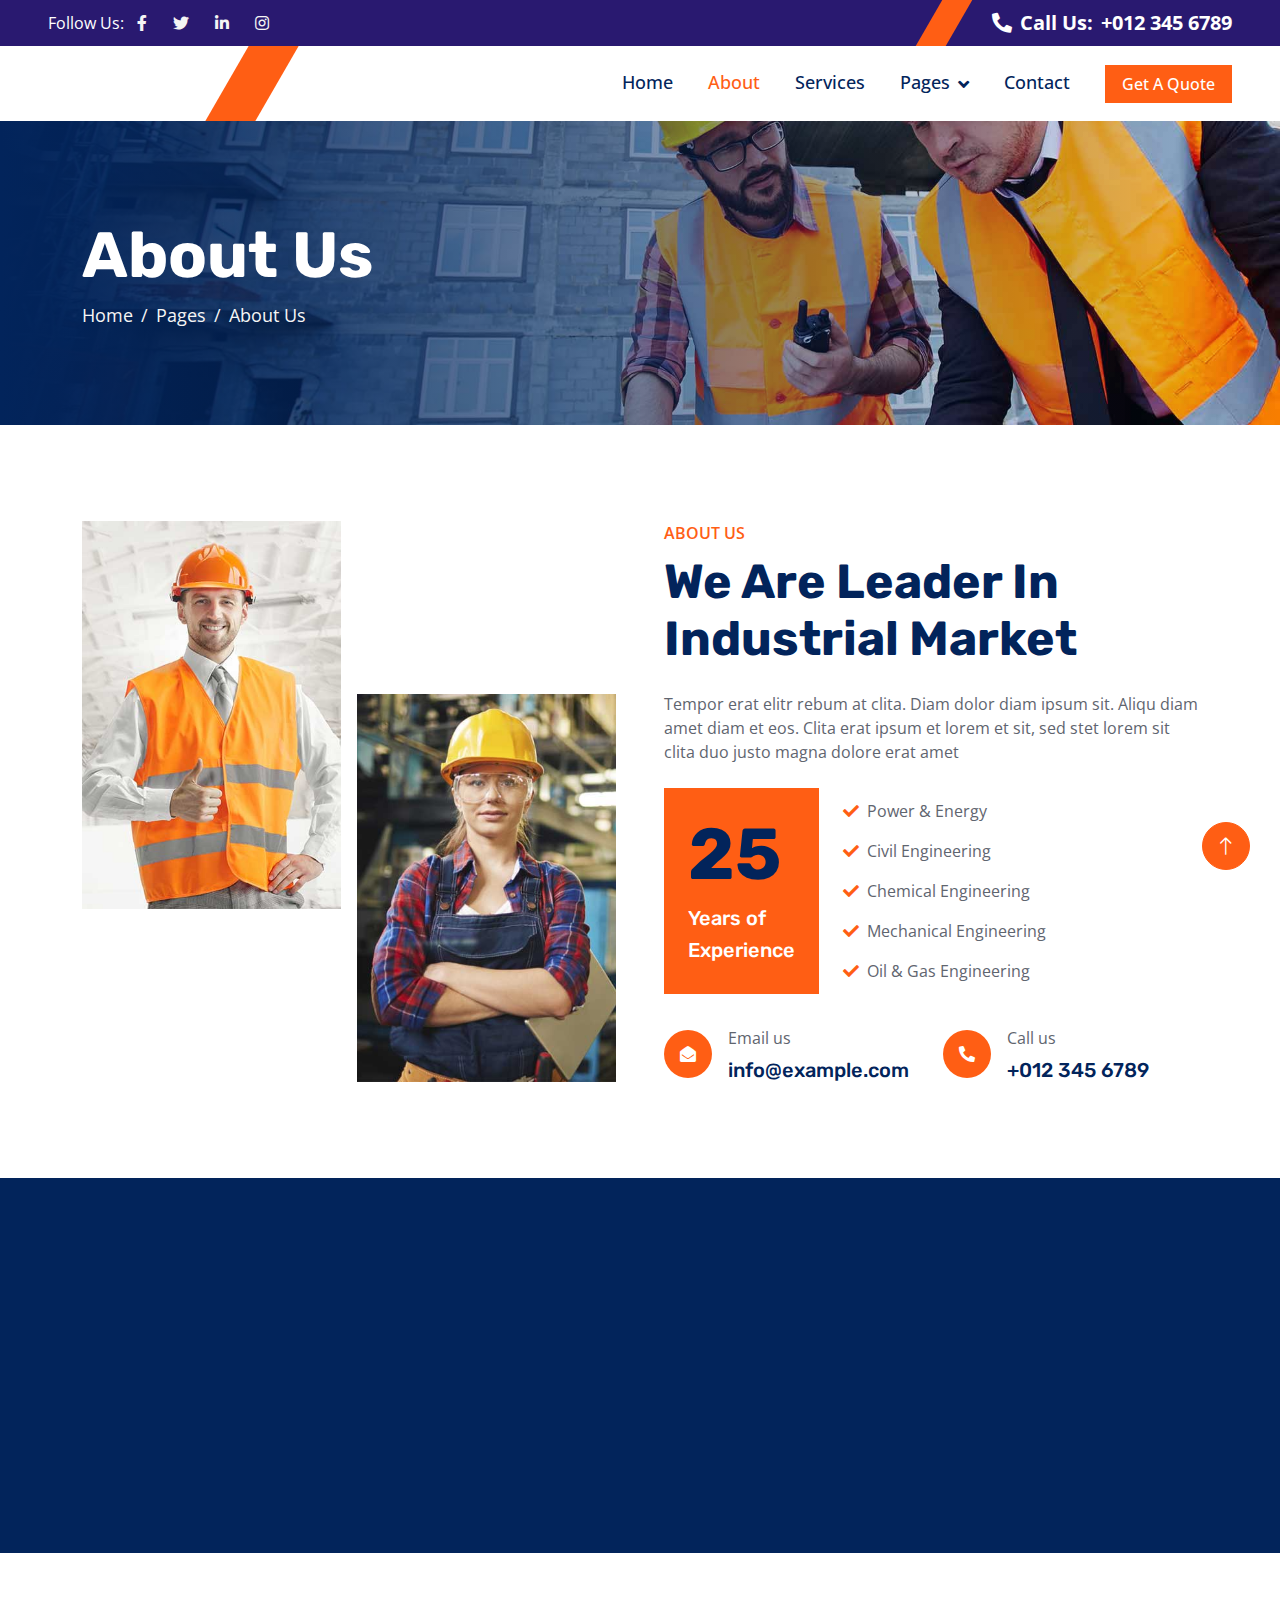
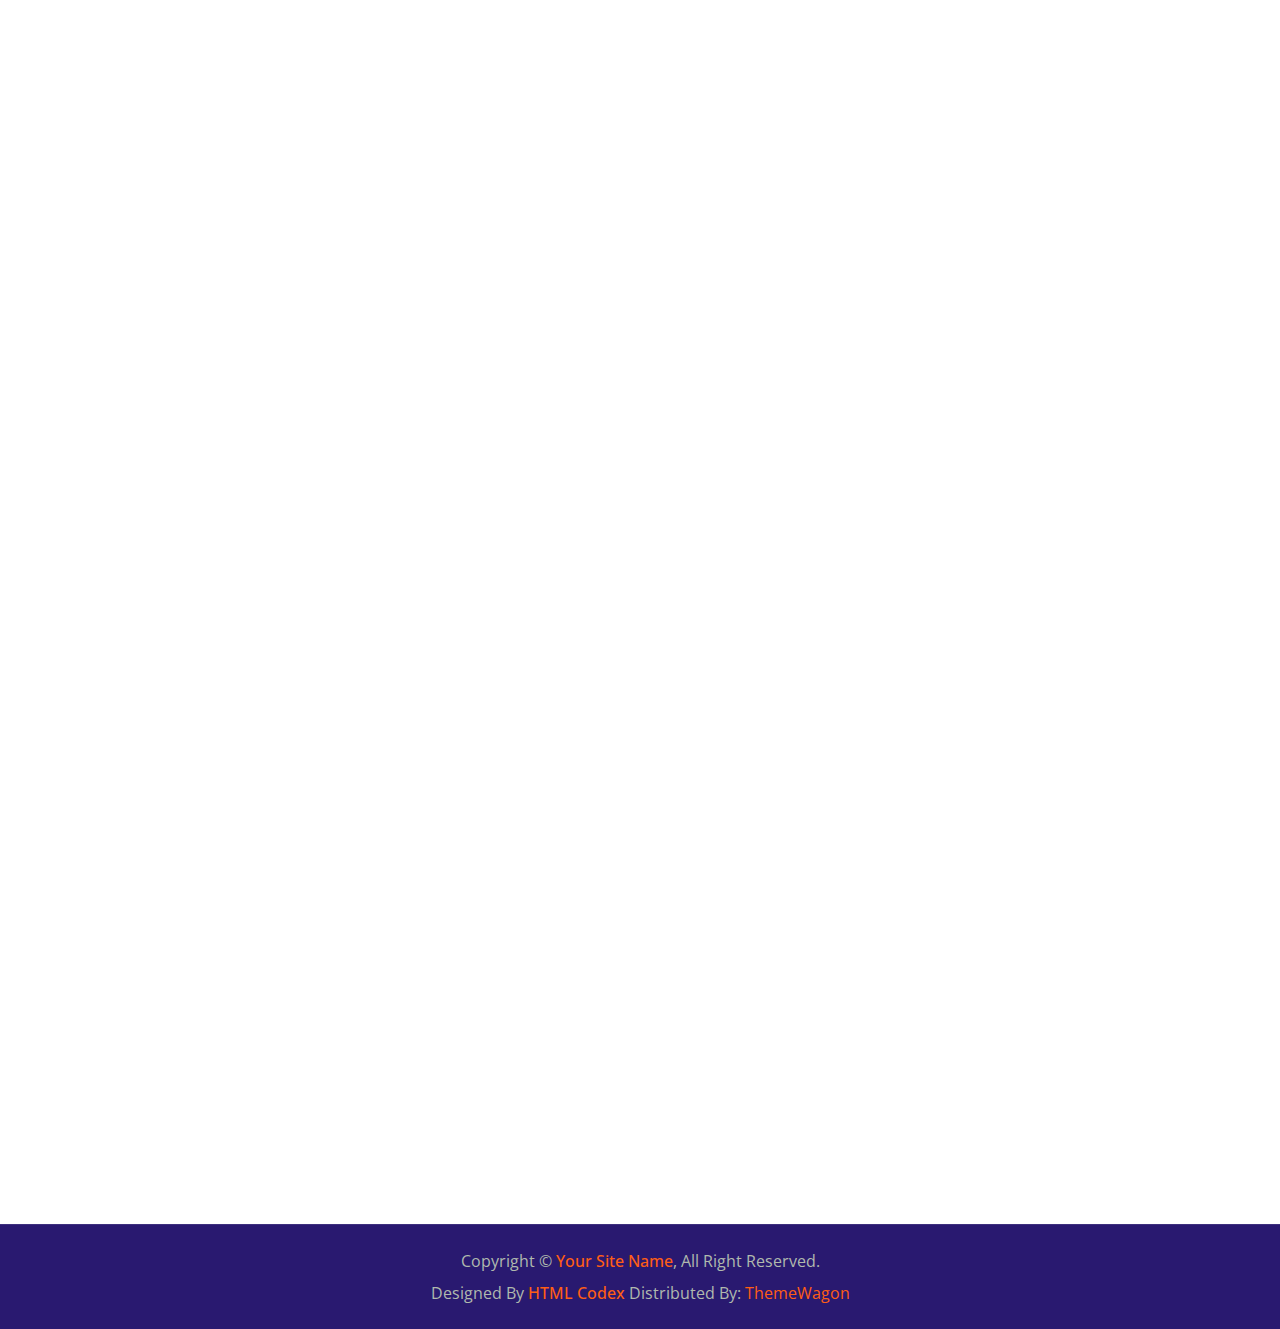
==== about.html @ 0eaa42ad "first commit" ====
<!DOCTYPE html>
<html lang="en">

<head>
    <meta charset="utf-8">
    <title>Industro - Industrial HTML Template</title>
    <meta content="width=device-width, initial-scale=1.0" name="viewport">
    <meta content="" name="keywords">
    <meta content="" name="description">

    <!-- Favicon -->
    <link href="img/favicon.ico" rel="icon">

    <!-- Google Web Fonts -->
    <link rel="preconnect" href="https://fonts.googleapis.com">
    <link rel="preconnect" href="https://fonts.gstatic.com" crossorigin>
    <link
        href="https://fonts.googleapis.com/css2?family=Open+Sans:wght@400;500;600&family=Rubik:wght@500;600;700&display=swap"
        rel="stylesheet">

    <!-- Icon Font Stylesheet -->
    <link href="https://cdnjs.cloudflare.com/ajax/libs/font-awesome/5.10.0/css/all.min.css" rel="stylesheet">
    <link href="https://cdn.jsdelivr.net/npm/bootstrap-icons@1.4.1/font/bootstrap-icons.css" rel="stylesheet">

    <!-- Libraries Stylesheet -->
    <link href="lib/animate/animate.min.css" rel="stylesheet">
    <link href="lib/owlcarousel/assets/owl.carousel.min.css" rel="stylesheet">

    <!-- Customized Bootstrap Stylesheet -->
    <link href="css/bootstrap.min.css" rel="stylesheet">

    <!-- Template Stylesheet -->
    <link href="css/style.css" rel="stylesheet">
</head>

<body>
    <!-- Spinner Start -->
    <div id="spinner"
        class="show bg-white position-fixed translate-middle w-100 vh-100 top-50 start-50 d-flex align-items-center justify-content-center">
        <div class="spinner-border text-primary" role="status" style="width: 3rem; height: 3rem;"></div>
    </div>
    <!-- Spinner End -->


    <!-- Topbar Start -->
    <div class="container-fluid bg-dark px-0">
        <div class="row g-0 d-none d-lg-flex">
            <div class="col-lg-6 ps-5 text-start">
                <div class="h-100 d-inline-flex align-items-center text-white">
                    <span>Follow Us:</span>
                    <a class="btn btn-link text-light" href=""><i class="fab fa-facebook-f"></i></a>
                    <a class="btn btn-link text-light" href=""><i class="fab fa-twitter"></i></a>
                    <a class="btn btn-link text-light" href=""><i class="fab fa-linkedin-in"></i></a>
                    <a class="btn btn-link text-light" href=""><i class="fab fa-instagram"></i></a>
                </div>
            </div>
            <div class="col-lg-6 text-end">
                <div class="h-100 topbar-right d-inline-flex align-items-center text-white py-2 px-5">
                    <span class="fs-5 fw-bold me-2"><i class="fa fa-phone-alt me-2"></i>Call Us:</span>
                    <span class="fs-5 fw-bold">+012 345 6789</span>
                </div>
            </div>
        </div>
    </div>
    <!-- Topbar End -->


    <!-- Navbar Start -->
    <nav class="navbar navbar-expand-lg bg-white navbar-light sticky-top py-0 pe-5">
        <a href="index.html" class="navbar-brand ps-5 me-0">
            <h1 class="text-white m-0">Industro</h1>
        </a>
        <button type="button" class="navbar-toggler me-0" data-bs-toggle="collapse" data-bs-target="#navbarCollapse">
            <span class="navbar-toggler-icon"></span>
        </button>
        <div class="collapse navbar-collapse" id="navbarCollapse">
            <div class="navbar-nav ms-auto p-4 p-lg-0">
                <a href="index.html" class="nav-item nav-link">Home</a>
                <a href="about.html" class="nav-item nav-link active">About</a>
                <a href="service.html" class="nav-item nav-link">Services</a>
                <div class="nav-item dropdown">
                    <a href="#" class="nav-link dropdown-toggle" data-bs-toggle="dropdown">Pages</a>
                    <div class="dropdown-menu bg-light m-0">
                        <a href="project.html" class="dropdown-item">Projects</a>
                        <a href="feature.html" class="dropdown-item">Features</a>
                        <a href="team.html" class="dropdown-item">Our Team</a>
                        <a href="testimonial.html" class="dropdown-item">Testimonial</a>
                        <a href="404.html" class="dropdown-item">404 Page</a>
                    </div>
                </div>
                <a href="contact.html" class="nav-item nav-link">Contact</a>
            </div>
            <a href="" class="btn btn-primary px-3 d-none d-lg-block">Get A Quote</a>
        </div>
    </nav>
    <!-- Navbar End -->


    <!-- Page Header Start -->
    <div class="container-fluid page-header py-5 mb-5 wow fadeIn" data-wow-delay="0.1s">
        <div class="container py-5">
            <h1 class="display-3 text-white animated slideInRight">About Us</h1>
            <nav aria-label="breadcrumb">
                <ol class="breadcrumb animated slideInRight mb-0">
                    <li class="breadcrumb-item"><a href="#">Home</a></li>
                    <li class="breadcrumb-item"><a href="#">Pages</a></li>
                    <li class="breadcrumb-item active" aria-current="page">About Us</li>
                </ol>
            </nav>
        </div>
    </div>
    <!-- Page Header End -->


    <!-- About Start -->
    <div class="container-xxl py-5">
        <div class="container">
            <div class="row g-5">
                <div class="col-lg-6">
                    <div class="row gx-3 h-100">
                        <div class="col-6 align-self-start wow fadeInUp" data-wow-delay="0.1s">
                            <img class="img-fluid" src="img/about-1.jpg">
                        </div>
                        <div class="col-6 align-self-end wow fadeInDown" data-wow-delay="0.1s">
                            <img class="img-fluid" src="img/about-2.jpg">
                        </div>
                    </div>
                </div>
                <div class="col-lg-6 wow fadeIn" data-wow-delay="0.5s">
                    <p class="fw-medium text-uppercase text-primary mb-2">About Us</p>
                    <h1 class="display-5 mb-4">We Are Leader In Industrial Market</h1>
                    <p class="mb-4">Tempor erat elitr rebum at clita. Diam dolor diam ipsum sit. Aliqu diam amet diam et
                        eos. Clita erat ipsum et lorem et sit, sed stet lorem sit clita duo justo magna dolore erat amet
                    </p>
                    <div class="d-flex align-items-center mb-4">
                        <div class="flex-shrink-0 bg-primary p-4">
                            <h1 class="display-2">25</h1>
                            <h5 class="text-white">Years of</h5>
                            <h5 class="text-white">Experience</h5>
                        </div>
                        <div class="ms-4">
                            <p><i class="fa fa-check text-primary me-2"></i>Power & Energy</p>
                            <p><i class="fa fa-check text-primary me-2"></i>Civil Engineering</p>
                            <p><i class="fa fa-check text-primary me-2"></i>Chemical Engineering</p>
                            <p><i class="fa fa-check text-primary me-2"></i>Mechanical Engineering</p>
                            <p class="mb-0"><i class="fa fa-check text-primary me-2"></i>Oil & Gas Engineering</p>
                        </div>
                    </div>
                    <div class="row pt-2">
                        <div class="col-sm-6">
                            <div class="d-flex align-items-center">
                                <div class="flex-shrink-0 btn-lg-square rounded-circle bg-primary">
                                    <i class="fa fa-envelope-open text-white"></i>
                                </div>
                                <div class="ms-3">
                                    <p class="mb-2">Email us</p>
                                    <h5 class="mb-0">info@example.com</h5>
                                </div>
                            </div>
                        </div>
                        <div class="col-sm-6">
                            <div class="d-flex align-items-center">
                                <div class="flex-shrink-0 btn-lg-square rounded-circle bg-primary">
                                    <i class="fa fa-phone-alt text-white"></i>
                                </div>
                                <div class="ms-3">
                                    <p class="mb-2">Call us</p>
                                    <h5 class="mb-0">+012 345 6789</h5>
                                </div>
                            </div>
                        </div>
                    </div>
                </div>
            </div>
        </div>
    </div>
    <!-- About End -->


    <!-- Facts Start -->
    <div class="container-fluid facts my-5 p-5">
        <div class="row g-5">
            <div class="col-md-6 col-xl-3 wow fadeIn" data-wow-delay="0.1s">
                <div class="text-center border p-5">
                    <i class="fa fa-certificate fa-3x text-white mb-3"></i>
                    <h1 class="display-2 text-primary mb-0" data-toggle="counter-up">25</h1>
                    <span class="fs-5 fw-semi-bold text-white">Years Experience</span>
                </div>
            </div>
            <div class="col-md-6 col-xl-3 wow fadeIn" data-wow-delay="0.3s">
                <div class="text-center border p-5">
                    <i class="fa fa-users-cog fa-3x text-white mb-3"></i>
                    <h1 class="display-2 text-primary mb-0" data-toggle="counter-up">135</h1>
                    <span class="fs-5 fw-semi-bold text-white">Team Members</span>
                </div>
            </div>
            <div class="col-md-6 col-xl-3 wow fadeIn" data-wow-delay="0.5s">
                <div class="text-center border p-5">
                    <i class="fa fa-users fa-3x text-white mb-3"></i>
                    <h1 class="display-2 text-primary mb-0" data-toggle="counter-up">957</h1>
                    <span class="fs-5 fw-semi-bold text-white">Happy Clients</span>
                </div>
            </div>
            <div class="col-md-6 col-xl-3 wow fadeIn" data-wow-delay="0.7s">
                <div class="text-center border p-5">
                    <i class="fa fa-check-double fa-3x text-white mb-3"></i>
                    <h1 class="display-2 text-primary mb-0" data-toggle="counter-up">1839</h1>
                    <span class="fs-5 fw-semi-bold text-white">Projects Done</span>
                </div>
            </div>
        </div>
    </div>
    <!-- Facts End -->


    <!-- Team Start -->
    <div class="container-xxl py-5">
        <div class="container">
            <div class="text-center mx-auto wow fadeInUp" data-wow-delay="0.1s" style="max-width: 600px;">
                <p class="fw-medium text-uppercase text-primary mb-2">Our Team</p>
                <h1 class="display-5 mb-5">Dedicated Team Members</h1>
            </div>
            <div class="row g-4">
                <div class="col-lg-4 col-md-6 wow fadeInUp" data-wow-delay="0.1s">
                    <div class="team-item">
                        <img class="img-fluid" src="img/team-1.jpg" alt="">
                        <div class="d-flex">
                            <div class="flex-shrink-0 btn-square bg-primary" style="width: 90px; height: 90px;">
                                <i class="fa fa-2x fa-share text-white"></i>
                            </div>
                            <div class="position-relative overflow-hidden bg-light d-flex flex-column justify-content-center w-100 ps-4"
                                style="height: 90px;">
                                <h5>Rob Miller</h5>
                                <span class="text-primary">CEO & Founder</span>
                                <div class="team-social">
                                    <a class="btn btn-square btn-dark rounded-circle mx-1" href=""><i
                                            class="fab fa-facebook-f"></i></a>
                                    <a class="btn btn-square btn-dark rounded-circle mx-1" href=""><i
                                            class="fab fa-twitter"></i></a>
                                    <a class="btn btn-square btn-dark rounded-circle mx-1" href=""><i
                                            class="fab fa-instagram"></i></a>
                                </div>
                            </div>
                        </div>
                    </div>
                </div>
                <div class="col-lg-4 col-md-6 wow fadeInUp" data-wow-delay="0.3s">
                    <div class="team-item">
                        <img class="img-fluid" src="img/team-2.jpg" alt="">
                        <div class="d-flex">
                            <div class="flex-shrink-0 btn-square bg-primary" style="width: 90px; height: 90px;">
                                <i class="fa fa-2x fa-share text-white"></i>
                            </div>
                            <div class="position-relative overflow-hidden bg-light d-flex flex-column justify-content-center w-100 ps-4"
                                style="height: 90px;">
                                <h5>Adam Crew</h5>
                                <span class="text-primary">Project Manager</span>
                                <div class="team-social">
                                    <a class="btn btn-square btn-dark rounded-circle mx-1" href=""><i
                                            class="fab fa-facebook-f"></i></a>
                                    <a class="btn btn-square btn-dark rounded-circle mx-1" href=""><i
                                            class="fab fa-twitter"></i></a>
                                    <a class="btn btn-square btn-dark rounded-circle mx-1" href=""><i
                                            class="fab fa-instagram"></i></a>
                                </div>
                            </div>
                        </div>
                    </div>
                </div>
                <div class="col-lg-4 col-md-6 wow fadeInUp" data-wow-delay="0.5s">
                    <div class="team-item">
                        <img class="img-fluid" src="img/team-3.jpg" alt="">
                        <div class="d-flex">
                            <div class="flex-shrink-0 btn-square bg-primary" style="width: 90px; height: 90px;">
                                <i class="fa fa-2x fa-share text-white"></i>
                            </div>
                            <div class="position-relative overflow-hidden bg-light d-flex flex-column justify-content-center w-100 ps-4"
                                style="height: 90px;">
                                <h5>Peter Farel</h5>
                                <span class="text-primary">Engineer</span>
                                <div class="team-social">
                                    <a class="btn btn-square btn-dark rounded-circle mx-1" href=""><i
                                            class="fab fa-facebook-f"></i></a>
                                    <a class="btn btn-square btn-dark rounded-circle mx-1" href=""><i
                                            class="fab fa-twitter"></i></a>
                                    <a class="btn btn-square btn-dark rounded-circle mx-1" href=""><i
                                            class="fab fa-instagram"></i></a>
                                </div>
                            </div>
                        </div>
                    </div>
                </div>
            </div>
        </div>
    </div>
    <!-- Team End -->


    <!-- Video Modal Start -->
    <div class="modal modal-video fade" id="videoModal" tabindex="-1" aria-labelledby="exampleModalLabel"
        aria-hidden="true">
        <div class="modal-dialog">
            <div class="modal-content rounded-0">
                <div class="modal-header">
                    <h3 class="modal-title" id="exampleModalLabel">Youtube Video</h3>
                    <button type="button" class="btn-close" data-bs-dismiss="modal" aria-label="Close"></button>
                </div>
                <div class="modal-body">
                    <!-- 16:9 aspect ratio -->
                    <div class="ratio ratio-16x9">
                        <iframe class="embed-responsive-item" src="" id="video" allowfullscreen
                            allowscriptaccess="always" allow="autoplay"></iframe>
                    </div>
                </div>
            </div>
        </div>
    </div>
    <!-- Video Modal End -->


    <!-- Footer Start -->
    <div class="container-fluid bg-dark footer mt-5 py-5 wow fadeIn" data-wow-delay="0.1s">
        <div class="container py-5">
            <div class="row g-5">
                <div class="col-lg-3 col-md-6">
                    <h5 class="text-white mb-4">Our Office</h5>
                    <p class="mb-2"><i class="fa fa-map-marker-alt me-3"></i>123 Street, New York, USA</p>
                    <p class="mb-2"><i class="fa fa-phone-alt me-3"></i>+012 345 67890</p>
                    <p class="mb-2"><i class="fa fa-envelope me-3"></i>info@example.com</p>
                    <div class="d-flex pt-3">
                        <a class="btn btn-square btn-primary rounded-circle me-2" href=""><i
                                class="fab fa-twitter"></i></a>
                        <a class="btn btn-square btn-primary rounded-circle me-2" href=""><i
                                class="fab fa-facebook-f"></i></a>
                        <a class="btn btn-square btn-primary rounded-circle me-2" href=""><i
                                class="fab fa-youtube"></i></a>
                        <a class="btn btn-square btn-primary rounded-circle me-2" href=""><i
                                class="fab fa-linkedin-in"></i></a>
                    </div>
                </div>
                <div class="col-lg-3 col-md-6">
                    <h5 class="text-white mb-4">Quick Links</h5>
                    <a class="btn btn-link" href="">About Us</a>
                    <a class="btn btn-link" href="">Contact Us</a>
                    <a class="btn btn-link" href="">Our Services</a>
                    <a class="btn btn-link" href="">Terms & Condition</a>
                    <a class="btn btn-link" href="">Support</a>
                </div>
                <div class="col-lg-3 col-md-6">
                    <h5 class="text-white mb-4">Business Hours</h5>
                    <p class="mb-1">Monday - Friday</p>
                    <h6 class="text-light">09:00 am - 07:00 pm</h6>
                    <p class="mb-1">Saturday</p>
                    <h6 class="text-light">09:00 am - 12:00 pm</h6>
                    <p class="mb-1">Sunday</p>
                    <h6 class="text-light">Closed</h6>
                </div>
                <div class="col-lg-3 col-md-6">
                    <h5 class="text-white mb-4">Newsletter</h5>
                    <p>Dolor amet sit justo amet elitr clita ipsum elitr est.</p>
                    <div class="position-relative w-100">
                        <input class="form-control bg-transparent w-100 py-3 ps-4 pe-5" type="text"
                            placeholder="Your email">
                        <button type="button"
                            class="btn btn-primary py-2 position-absolute top-0 end-0 mt-2 me-2">SignUp</button>
                    </div>
                </div>
            </div>
        </div>
    </div>
    <!-- Footer End -->


    <!-- Copyright Start -->
    <div class="container-fluid copyright bg-dark py-4">
        <div class="container text-center">
            <p class="mb-2">Copyright &copy; <a class="fw-semi-bold" href="#">Your Site Name</a>, All Right Reserved.
            </p>
            <!--/*** This template is free as long as you keep the footer author’s credit link/attribution link/backlink. If you'd like to use the template without the footer author’s credit link/attribution link/backlink, you can purchase the Credit Removal License from "https://htmlcodex.com/credit-removal". Thank you for your support. ***/-->
            <p class="mb-0">Designed By <a class="fw-semi-bold" href="https://htmlcodex.com">HTML Codex</a> Distributed
                By: <a href="https://themewagon.com">ThemeWagon</a> </p>
        </div>
    </div>
    <!-- Copyright End -->


    <!-- Back to Top -->
    <a href="#" class="btn btn-lg btn-primary btn-lg-square rounded-circle back-to-top"><i
            class="bi bi-arrow-up"></i></a>


    <!-- JavaScript Libraries -->
    <script src="https://code.jquery.com/jquery-3.4.1.min.js"></script>
    <script src="https://cdn.jsdelivr.net/npm/bootstrap@5.0.0/dist/js/bootstrap.bundle.min.js"></script>
    <script src="lib/wow/wow.min.js"></script>
    <script src="lib/easing/easing.min.js"></script>
    <script src="lib/waypoints/waypoints.min.js"></script>
    <script src="lib/owlcarousel/owl.carousel.min.js"></script>
    <script src="lib/counterup/counterup.min.js"></script>

    <!-- Template Javascript -->
    <script src="js/main.js"></script>
</body>

</html>
---- css/style.css ----
/********** Template CSS **********/
:root {
    --primary: #FF5E14;
    --secondary: #5F656F;
    --light: #F5F5F5;
    --dark: #02245B;
}

.back-to-top {
    position: fixed;
    display: none;
    right: 30px;
    bottom: 30px;
    z-index: 99;
}

h1,
h2,
.h1,
.h2,
.fw-bold {
    font-weight: 700 !important;
}

h3,
h4,
.h3,
.h4,
.fw-medium {
    font-weight: 600 !important;
}

h5,
h6,
.h5,
.h6,
.fw-semi-bold {
    font-weight: 500 !important;
}


/*** Spinner ***/
#spinner {
    opacity: 0;
    visibility: hidden;
    transition: opacity .5s ease-out, visibility 0s linear .5s;
    z-index: 99999;
}

#spinner.show {
    transition: opacity .5s ease-out, visibility 0s linear 0s;
    visibility: visible;
    opacity: 1;
}


/*** Button ***/
.btn {
    transition: .5s;
    font-weight: 500;
}

.btn-primary,
.btn-outline-primary:hover {
    color: #FFFFFF;
}

.btn-square {
    width: 38px;
    height: 38px;
}

.btn-sm-square {
    width: 32px;
    height: 32px;
}

.btn-lg-square {
    width: 48px;
    height: 48px;
}

.btn-square,
.btn-sm-square,
.btn-lg-square {
    padding: 0;
    display: flex;
    align-items: center;
    justify-content: center;
    font-weight: normal;
}


.topbar-right {
    position: relative;
    /* background: var(--primary); */
}

.topbar-right::before {
    position: absolute;
    content: "";
    width: 30px;
    height: 100%;
    top: 0;
    left: -15px;
    transform: skewX(-30deg);
    background-color: var(--primary);
}


/*** Navbar ***/
.navbar.sticky-top {
    top: -100px;
    transition: .5s;
}

.navbar .navbar-brand {
    position: relative;
    padding-right: 50px;
    height: 75px;
    display: flex;
    align-items: center;
    background: #ff5e1400;
}

.navbar .navbar-brand::after {
    position: absolute;
    content: "";
    width: 50px;
    height: 100%;
    top: 0;
    right: -6px;
    transform: skewX(-30deg);
    background-color: var(--primary);
}

.navbar .navbar-nav .nav-link {
    margin-right: 35px;
    padding: 20px 0;
    color: var(--dark);
    font-size: 18px;
    font-weight: 500;
    outline: none;
}

.navbar .navbar-nav .nav-link:hover,
.navbar .navbar-nav .nav-link.active {
    color: var(--primary);
}

.navbar .dropdown-toggle::after {
    border: none;
    content: "\f107";
    font-family: "Font Awesome 5 Free";
    font-weight: 900;
    vertical-align: middle;
    margin-left: 8px;
}

@media (max-width: 991.98px) {
    .navbar .navbar-nav .nav-link  {
        margin-right: 0;
        padding: 10px 0;
    }

    .navbar .navbar-nav {
        border-top: 1px solid #EEEEEE;
    }
}

@media (min-width: 992px) {
    .navbar .nav-item .dropdown-menu {
        display: block;
        border: none;
        margin-top: 0;
        top: 150%;
        opacity: 0;
        visibility: hidden;
        transition: .5s;
    }

    .navbar .nav-item:hover .dropdown-menu {
        top: 100%;
        visibility: visible;
        transition: .5s;
        opacity: 1;
    }
}


/*** Header ***/
.carousel-caption {
    top: 0;
    left: 0;
    right: 0;
    bottom: 0;
    display: flex;
    align-items: center;
    /* background: linear-gradient(to right, rgba(2, 36, 91, 1) 0%, rgba(2, 36, 91, 0) 100%); */
    z-index: 1;
}

.carousel-control-prev,
.carousel-control-next {
    width: 15%;
}

/*addme  this is for the mobile screen only this is for the adjust the curser button  */
@media (max-width: 768px) { /* Adjust 768px based on your mobile breakpoint */
    .carousel-control-prev,
    .carousel-control-next {
      height: 156px;
    }
  }
@media (max-width: 768px) { /* Adjust 768px based on your mobile breakpoint */
    
    .marginsub {
      margin-top: -32   0px;
    }
  }
  
.carousel-control-prev-icon,
.carousel-control-next-icon {
    width: 3.5rem;
    height: 3.5rem;
    background-color: var(--primary);
    border: 15px solid var(--primary);
    border-radius: 3.5rem;
}

@media (max-width: 768px) {
    #header-carousel .carousel-item {
        position: relative;
        min-height: 450px;
    }
    
    #header-carousel .carousel-item img {
        position: absolute;
        width: 100%;
        /* height: 100%; */
        object-fit: cover;
    }
}

.page-header {
    background: linear-gradient(to right, rgba(2, 36, 91, 1) 0%, rgba(2, 36, 91, 0) 100%), url(../img/carousel-2.jpg) center center no-repeat;
    background-size: cover;
}

.page-header .breadcrumb-item+.breadcrumb-item::before {
    color: var(--light);
}

.page-header .breadcrumb-item,
.page-header .breadcrumb-item a {
    font-size: 18px;
    color: var(--light);
}


/*** Facts ***/
.facts {
    position: relative;
    margin: 6rem 0;
    background: var(--dark);
}

.facts .border {
    border-color: rgba(255, 255, 255, .1) !important;
}


/*** Features ***/
.btn-play {
    position: absolute;
    top: 50%;
    right: -30px;
    transform: translateY(-50%);
    display: block;
    box-sizing: content-box;
    width: 16px;
    height: 26px;
    border-radius: 100%;
    border: none;
    outline: none !important;
    padding: 18px 20px 20px 28px;
    background: var(--primary);
}

@media (max-width: 992px) {
    .btn-play {
        left: 50%;
        right: auto;
        transform: translate(-50%, -50%);
    }
}

.btn-play:before {
    content: "";
    position: absolute;
    z-index: 0;
    left: 50%;
    top: 50%;
    transform: translateX(-50%) translateY(-50%);
    display: block;
    width: 60px;
    height: 60px;
    background: var(--primary);
    border-radius: 100%;
    animation: pulse-border 1500ms ease-out infinite;
}

.btn-play:after {
    content: "";
    position: absolute;
    z-index: 1;
    left: 50%;
    top: 50%;
    transform: translateX(-50%) translateY(-50%);
    display: block;
    width: 60px;
    height: 60px;
    background: var(--primary);
    border-radius: 100%;
    transition: all 200ms;
}

.btn-play span {
    display: block;
    position: relative;
    z-index: 3;
    width: 0;
    height: 0;
    left: -1px;
    border-left: 16px solid #FFFFFF;
    border-top: 11px solid transparent;
    border-bottom: 11px solid transparent;
}

@keyframes pulse-border {
    0% {
        transform: translateX(-50%) translateY(-50%) translateZ(0) scale(1);
        opacity: 1;
    }

    100% {
        transform: translateX(-50%) translateY(-50%) translateZ(0) scale(2);
        opacity: 0;
    }
}

.modal-video .modal-dialog {
    position: relative;
    max-width: 800px;
    margin: 60px auto 0 auto;
}

.modal-video .modal-body {
    position: relative;
    padding: 0px;
}

.modal-video .close {
    position: absolute;
    width: 30px;
    height: 30px;
    right: 0px;
    top: -30px;
    z-index: 999;
    font-size: 30px;
    font-weight: normal;
    color: #FFFFFF;
    background: #000000;
    opacity: 1;
}


/*** Service ***/
.service-item {
    position: relative;
    margin: 65px 0 25px 0;
    box-shadow: 0 0 45px rgba(0, 0, 0, .07);
}

.service-item .service-img {
    position: absolute;
    padding: 12px;
    width: 130px;
    height: 130px;
    top: -65px;
    left: 50%;
    transform: translateX(-50%);
    background: #FFFFFF;
    box-shadow: 0 0 45px rgba(0, 0, 0, .09);
    z-index: 2;
}

.service-item .service-detail {
    position: absolute;
    width: 100%;
    height: 100%;
    top: 0;
    left: 0;
    overflow: hidden;
    z-index: 1;
}

.service-item .service-title {
    position: absolute;
    padding: 65px 30px 25px 30px;
    width: 100%;
    height: 100%;
    top: 0;
    left: 0;
    display: flex;
    flex-direction: column;
    align-items: center;
    justify-content: center;
    text-align: center;
    background: #FFFFFF;
    transition: .5s;
}

.service-item:hover .service-title {
    top: -100%;
}

.service-item .service-text {
    position: absolute;
    overflow: hidden;
    padding: 65px 30px 25px 30px;
    width: 100%;
    height: 100%;
    top: 100%;
    left: 0;
    display: flex;
    align-items: center;
    text-align: center;
    background: rgba(2, 36, 91, .7);
    transition: .5s;
}

.service-item:hover .service-text {
    top: 0;
}

.service-item .service-text::before {
    position: absolute;
    content: "";
    width: 100%;
    height: 100px;
    top: -100%;
    left: 0;
    transform: skewY(-12deg);
    background: #FFFFFF;
    transition: .5s;
}

.service-item:hover .service-text::before {
    top: -55px;
}

.service-item .btn {
    position: absolute;
    width: 130px;
    height: 50px;
    left: 50%;
    bottom: -25px;
    transform: translateX(-50%);
    display: flex;
    align-items: center;
    justify-content: center;
    color: var(--secondary);
    background: #FFFFFF;
    border: none;
    box-shadow: 0 0 45px rgba(0, 0, 0, .09);
    z-index: 2;
}

.service-item .btn:hover {
    color: #FFFFFF;
    background: var(--primary);
}


/*** Project ***/
.project-carousel {
    position: relative;
    background: var(--dark);
}

.project-item {
    position: relative;
    display: block;
}

.project-item img {
    transition: .5s;
}

.project-item:hover img,
.project-carousel .owl-item.center img {
    margin-top: -60px;
}

.project-item .project-title {
    position: absolute;
    padding: 0 15px;
    width: 100%;
    height: 80px;
    bottom: -110px;
    left: 0;
    display: flex;
    align-items: center;
    justify-content: center;
    text-align: center;
    background: var(--dark);
    transition: .5s;
}

.project-item:hover .project-title,
.project-carousel .owl-item.center .project-title  {
    bottom: -60px;
}

.project-item .project-title::before {
    position: absolute;
    content: "";
    width: 100%;
    height: 30px;
    top: -15px;
    left: 0;
    transform: skewY(-5deg);
    background: var(--dark);
    transition: .5s;
}

.project-carousel .owl-nav {
    position: absolute;
    width: 100%;
    height: 45px;
    top: 50%;
    left: 0;
    transform: translateY(-50%);
    display: flex;
    justify-content: space-between;
    transition: .5s;
    opacity: 0;
    z-index: 1;
}

.project-carousel:hover .owl-nav {
    opacity: 1;
}

.project-carousel .owl-nav .owl-prev,
.project-carousel .owl-nav .owl-next {
    margin: 0 30px;
    width: 45px;
    height: 45px;
    display: flex;
    align-items: center;
    justify-content: center;
    color: #FFFFFF;
    background: var(--primary);
    border-radius: 45px;
    font-size: 22px;
    transition: .5s;
}


/*** Team ***/
.team-item .team-social {
    position: absolute;
    width: 100%;
    height: 100%;
    top: 0;
    left: -100%;
    display: flex;
    align-items: center;
    background: var(--primary);
    transition: .5s;
}

.team-item:hover .team-social {
    left: 0;
}


/*** Testimonial ***/
.testimonial-carousel::before {
    position: absolute;
    content: "";
    top: 0;
    left: 0;
    height: 100%;
    width: 0;
    background: linear-gradient(to right, rgba(255, 255, 255, 1) 0%, rgba(255, 255, 255, 0) 100%);
    z-index: 1;
}

.testimonial-carousel::after {
    position: absolute;
    content: "";
    top: 0;
    right: 0;
    height: 100%;
    width: 0;
    background: linear-gradient(to left, rgba(255, 255, 255, 1) 0%, rgba(255, 255, 255, 0) 100%);
    z-index: 1;
}

@media (min-width: 768px) {
    .testimonial-carousel::before,
    .testimonial-carousel::after {
        width: 200px;
    }
}

@media (min-width: 992px) {
    .testimonial-carousel::before,
    .testimonial-carousel::after {
        width: 300px;
    }
}

.testimonial-carousel .owl-nav {
    position: absolute;
    width: 350px;
    top: 20px;
    left: 50%;
    transform: translateX(-50%);
    display: flex;
    justify-content: space-between;
    opacity: 0;
    transition: .5s;
    z-index: 1;
}

.testimonial-carousel:hover .owl-nav {
    width: 300px;
    opacity: 1;
}

.testimonial-carousel .owl-nav .owl-prev,
.testimonial-carousel .owl-nav .owl-next {
    position: relative;
    color: var(--primary);
    font-size: 45px;
    transition: .5s;
}

.testimonial-carousel .owl-nav .owl-prev:hover,
.testimonial-carousel .owl-nav .owl-next:hover {
    color: var(--dark);
}

.testimonial-carousel .testimonial-img img {
    width: 100px;
    height: 100px;
}

.testimonial-carousel .testimonial-img .btn-square {
    position: absolute;
    bottom: -19px;
    left: 50%;
    transform: translateX(-50%);
}

.testimonial-carousel .owl-item .testimonial-text {
    margin-bottom: 30px;
    box-shadow: 0 0 45px rgba(0, 0, 0, .08);
    transform: scale(.8);
    transition: .5s;
}

.testimonial-carousel .owl-item.center .testimonial-text {
    transform: scale(1);
}


/*** Footer ***/
.footer {
    color: #B0B9AE;
}

.footer .btn.btn-link {
    display: block;
    margin-bottom: 5px;
    padding: 0;
    text-align: left;
    color: #B0B9AE;
    font-weight: normal;
    text-transform: capitalize;
    transition: .3s;
}

.footer .btn.btn-link::before {
    position: relative;
    content: "\f105";
    font-family: "Font Awesome 5 Free";
    font-weight: 900;
    margin-right: 10px;
}

.footer .btn.btn-link:hover {
    color: var(--light);
    letter-spacing: 1px;
    box-shadow: none;
}

.copyright {
    color: #B0B9AE;
    border-top: 1px solid rgba(255, 255, 255, .1);
}
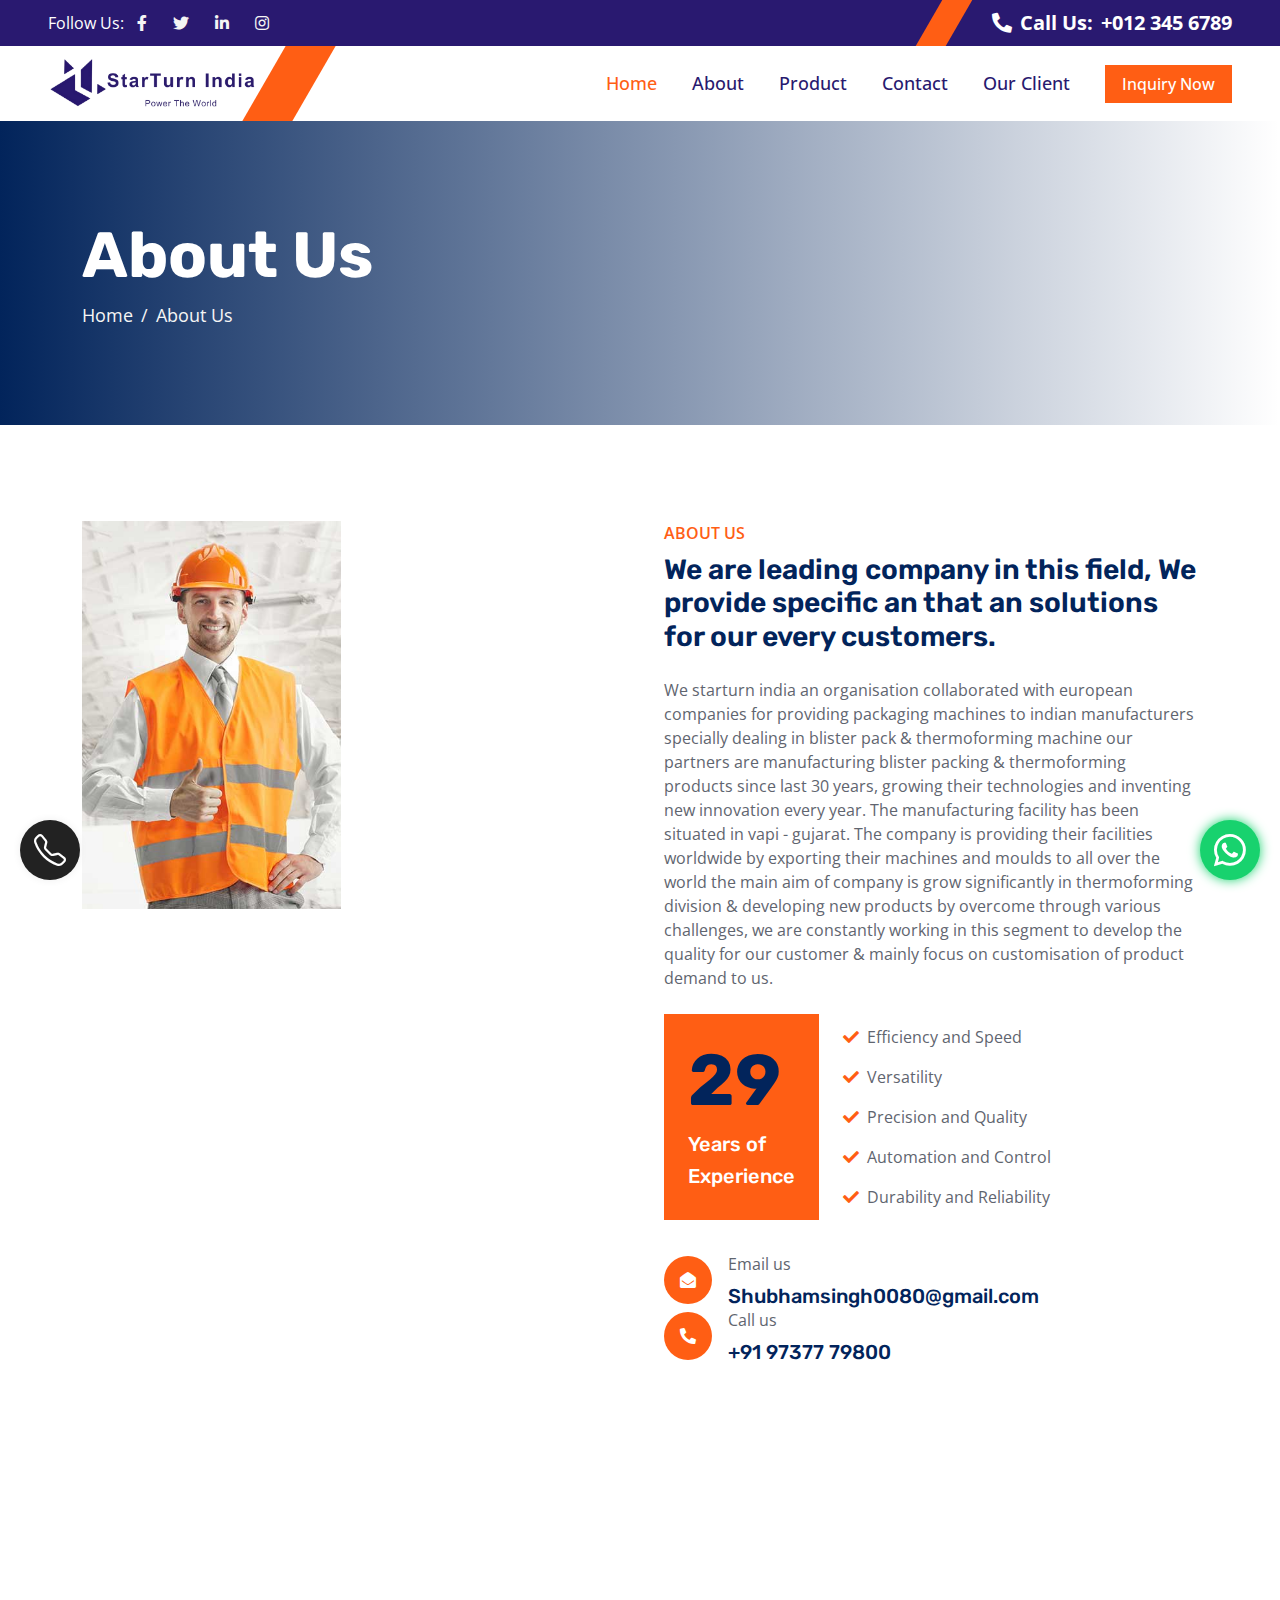
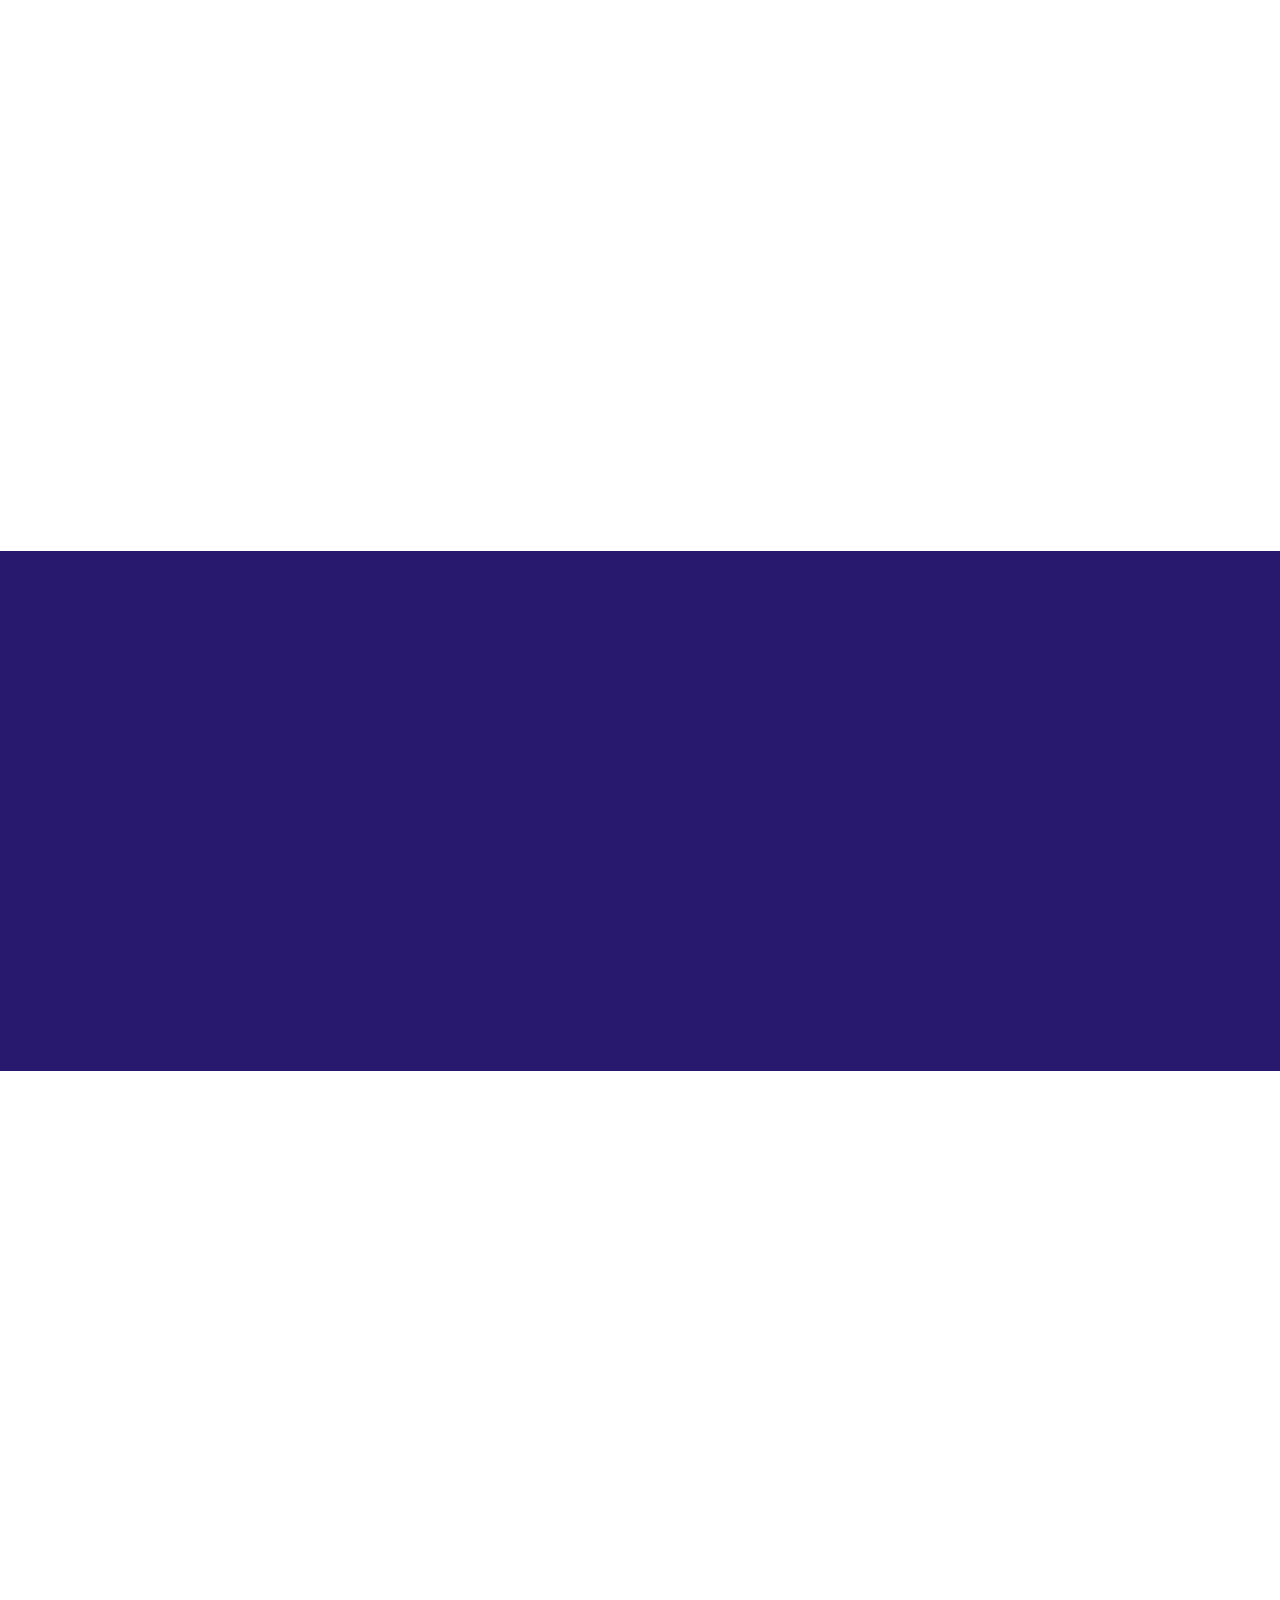
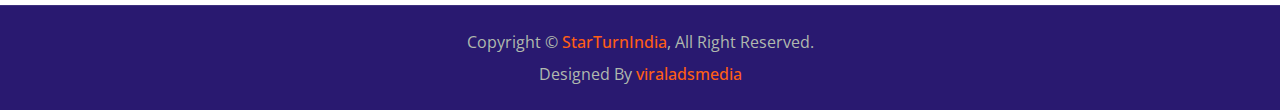
==== commit 7cb91a1e: "complete full website" ====
--- a/about.html
+++ b/about.html
@@ -67,18 +67,19 @@
 
     <!-- Navbar Start -->
     <nav class="navbar navbar-expand-lg bg-white navbar-light sticky-top py-0 pe-5">
-        <a href="index.html" class="navbar-brand ps-5 me-0">
-            <h1 class="text-white m-0">Industro</h1>
+        <a href="index.html" class="navbar-brand ps-5 me-0 col-9 col-md-3">
+            <!-- <h1 class="text-white m-0">Star_logo</h1> -->
+             <img class="img-fluid" src="img/StarTurn India.png" alt="logo">
         </a>
         <button type="button" class="navbar-toggler me-0" data-bs-toggle="collapse" data-bs-target="#navbarCollapse">
             <span class="navbar-toggler-icon"></span>
         </button>
         <div class="collapse navbar-collapse" id="navbarCollapse">
             <div class="navbar-nav ms-auto p-4 p-lg-0">
-                <a href="index.html" class="nav-item nav-link">Home</a>
-                <a href="about.html" class="nav-item nav-link active">About</a>
-                <a href="service.html" class="nav-item nav-link">Services</a>
-                <div class="nav-item dropdown">
+                <a href="index.html" class="nav-item nav-link active">Home</a>
+                <a href="#" class="nav-item nav-link">About</a>
+                <!-- <a href="service.html" class="nav-item nav-link">Services</a> -->
+                <!-- <div class="nav-item dropdown">
                     <a href="#" class="nav-link dropdown-toggle" data-bs-toggle="dropdown">Pages</a>
                     <div class="dropdown-menu bg-light m-0">
                         <a href="project.html" class="dropdown-item">Projects</a>
@@ -87,10 +88,12 @@
                         <a href="testimonial.html" class="dropdown-item">Testimonial</a>
                         <a href="404.html" class="dropdown-item">404 Page</a>
                     </div>
-                </div>
+                </div> -->
+                <a href="service.html" class="nav-item nav-link">Product</a>
                 <a href="contact.html" class="nav-item nav-link">Contact</a>
-            </div>
-            <a href="" class="btn btn-primary px-3 d-none d-lg-block">Get A Quote</a>
+                <a href="ourclient.html" class="nav-item nav-link">Our Client</a>
+            </div>
+            <a href="" class="btn btn-primary px-3 d-none d-lg-block">Inquiry Now</a>
         </div>
     </nav>
     <!-- Navbar End -->
@@ -102,8 +105,8 @@
             <h1 class="display-3 text-white animated slideInRight">About Us</h1>
             <nav aria-label="breadcrumb">
                 <ol class="breadcrumb animated slideInRight mb-0">
-                    <li class="breadcrumb-item"><a href="#">Home</a></li>
-                    <li class="breadcrumb-item"><a href="#">Pages</a></li>
+                    <li class="breadcrumb-item"><a href="index.html">Home</a></li>
+                    <!-- <li class="breadcrumb-item"><a href="#">Pages</a></li> -->
                     <li class="breadcrumb-item active" aria-current="page">About Us</li>
                 </ol>
             </nav>
@@ -113,7 +116,7 @@
 
 
     <!-- About Start -->
-    <div class="container-xxl py-5">
+    <div class="overflow-hidden marginsub container-xxl py-5">
         <div class="container">
             <div class="row g-5">
                 <div class="col-lg-6">
@@ -128,44 +131,44 @@
                 </div>
                 <div class="col-lg-6 wow fadeIn" data-wow-delay="0.5s">
                     <p class="fw-medium text-uppercase text-primary mb-2">About Us</p>
-                    <h1 class="display-5 mb-4">We Are Leader In Industrial Market</h1>
-                    <p class="mb-4">Tempor erat elitr rebum at clita. Diam dolor diam ipsum sit. Aliqu diam amet diam et
-                        eos. Clita erat ipsum et lorem et sit, sed stet lorem sit clita duo justo magna dolore erat amet
+                    <h3 class=" mb-4">
+                        We are leading company in this field, We provide specific an that an solutions for our every customers.</h1>
+                    <p class="mb-4">We starturn india an organisation collaborated with european companies for providing packaging machines to indian manufacturers specially dealing in blister pack & thermoforming machine our partners are manufacturing blister packing & thermoforming products since last 30 years, growing their technologies and inventing new innovation every year. The manufacturing facility has been situated in vapi - gujarat. The company is providing their facilities worldwide by exporting their machines and moulds to all over the world the main aim of company is grow significantly in thermoforming division & developing new products by overcome through various challenges, we are constantly working in this segment to develop the quality for our customer & mainly focus on customisation of product demand to us.
                     </p>
                     <div class="d-flex align-items-center mb-4">
                         <div class="flex-shrink-0 bg-primary p-4">
-                            <h1 class="display-2">25</h1>
+                            <h1 class="display-2">29</h1>
                             <h5 class="text-white">Years of</h5>
                             <h5 class="text-white">Experience</h5>
                         </div>
                         <div class="ms-4">
-                            <p><i class="fa fa-check text-primary me-2"></i>Power & Energy</p>
-                            <p><i class="fa fa-check text-primary me-2"></i>Civil Engineering</p>
-                            <p><i class="fa fa-check text-primary me-2"></i>Chemical Engineering</p>
-                            <p><i class="fa fa-check text-primary me-2"></i>Mechanical Engineering</p>
-                            <p class="mb-0"><i class="fa fa-check text-primary me-2"></i>Oil & Gas Engineering</p>
-                        </div>
-                    </div>
-                    <div class="row pt-2">
+                            <p><i class="fa fa-check text-primary me-2"></i>Efficiency and Speed</p>
+                            <p><i class="fa fa-check text-primary me-2"></i>Versatility</p>
+                            <p><i class="fa fa-check text-primary me-2"></i>Precision and Quality</p>
+                            <p><i class="fa fa-check text-primary me-2"></i>Automation and Control</p>
+                            <p class="mb-0"><i class="fa fa-check text-primary me-2"></i>Durability and Reliability</p>
+                        </div>
+                    </div>
+                    <div class=" pt-2">
                         <div class="col-sm-6">
-                            <div class="d-flex align-items-center">
+                            <div class="d-flex flex-column flex-md-row align-items-center">
                                 <div class="flex-shrink-0 btn-lg-square rounded-circle bg-primary">
                                     <i class="fa fa-envelope-open text-white"></i>
                                 </div>
                                 <div class="ms-3">
                                     <p class="mb-2">Email us</p>
-                                    <h5 class="mb-0">info@example.com</h5>
+                                    <h5 class="mb-0">Shubhamsingh0080@gmail.com</h5>
                                 </div>
                             </div>
                         </div>
                         <div class="col-sm-6">
-                            <div class="d-flex align-items-center">
+                            <div class="d-flex flex-column flex-md-row align-items-center">
                                 <div class="flex-shrink-0 btn-lg-square rounded-circle bg-primary">
                                     <i class="fa fa-phone-alt text-white"></i>
                                 </div>
                                 <div class="ms-3">
                                     <p class="mb-2">Call us</p>
-                                    <h5 class="mb-0">+012 345 6789</h5>
+                                    <h5 class="mb-0">+91 97377 79800</h5>
                                 </div>
                             </div>
                         </div>
@@ -176,36 +179,130 @@
     </div>
     <!-- About End -->
 
+    <!-- Why choose us section -->
+    <div class="container-xxl py-5">
+        <div class="container">
+            <div class="row g-5 align-items-center">
+                <div class="col-lg-6 wow fadeInUp" data-wow-delay="0.1s">
+                    <div class="position-relative me-lg-4">
+                        <img class="img-fluid w-100" src="img/feature.jpg" alt="">
+                        <span
+                            class="position-absolute top-50 start-100 translate-middle bg-white rounded-circle d-none d-lg-block"
+                            style="width: 120px; height: 120px;"></span>
+                            <button type="button" class="btn-play" onclick="window.location.href='https://www.youtube.com/embed/_EERycMlspY?si=P8ivByMuKrfV6J3t';">
+                                <span></span>
+                            </button>                            
+                    </div>
+                </div>
+                <div class="col-lg-6 wow fadeInUp" data-wow-delay="0.5s">
+                    <p class="fw-medium text-uppercase text-primary mb-2">Why Choosing Us!</p>
+                    <h1 class="display-5 mb-4">Few Reasons Why People Choosing Us!</h1>
+                    <p class="mb-4">StarTurn India is a company providing 100% solutions to packaging company consisting comprehensive ranges of machines. We provide standard process,specific volume and best quality services.
+                    </p>
+                    <div class="row gy-4">
+                        <div class="col-12">
+                            <div class="d-flex">
+                                <div class="flex-shrink-0 btn-lg-square rounded-circle bg-primary">
+                                    <i class="fa fa-check text-white"></i>
+                                </div>
+                                <div class="ms-4">
+                                    <h4>Nature of Business</h4>
+                                    <span>Exporter and Manufacturer</span>
+                                </div>
+                            </div>
+                        </div>
+                        <div class="col-12">
+                            <div class="d-flex">
+                                <div class="flex-shrink-0 btn-lg-square rounded-circle bg-primary">
+                                    <i class="fa fa-check text-white"></i>
+                                </div>
+                                <div class="ms-4">
+                                    <h4>Import Export Code (IEC)</h4>
+                                    <span>AEDFS*****</span>
+                                </div>
+                            </div>
+                        </div>
+                        <div class="col-12">
+                            <div class="d-flex">
+                                <div class="flex-shrink-0 btn-lg-square rounded-circle bg-primary">
+                                    <i class="fa fa-check text-white"></i>
+                                </div>
+                                <div class="ms-4">
+                                    <h4>GST Number</h4>
+                                    <span>24AEDFS7776N1Z9</span>
+                                </div>
+                            </div>
+                        </div>
+                        <!-- This is the next section -->
+                        <div class="col-12">
+                            <div class="d-flex">
+                                <div class="flex-shrink-0 btn-lg-square rounded-circle bg-primary">
+                                    <i class="fa fa-check text-white"></i>
+                                </div>
+                                <div class="ms-4">
+                                    <h4>Legal Status of Firm</h4>
+                                    <span>Partnership Firm</span>
+                                </div>
+                            </div>
+                        </div>
+                        <!-- End the next section -->
+                    </div>
+                </div>
+            </div>
+        </div>
+    </div>
+    <!-- End choose us section -->
 
     <!-- Facts Start -->
     <div class="container-fluid facts my-5 p-5">
         <div class="row g-5">
             <div class="col-md-6 col-xl-3 wow fadeIn" data-wow-delay="0.1s">
                 <div class="text-center border p-5">
-                    <i class="fa fa-certificate fa-3x text-white mb-3"></i>
-                    <h1 class="display-2 text-primary mb-0" data-toggle="counter-up">25</h1>
-                    <span class="fs-5 fw-semi-bold text-white">Years Experience</span>
+                    <!-- <i class="fa fa-certificate fa-3x text-white mb-3"></i>
+                    <h1 class="display-2 text-primary mb-0" data-toggle="counter-up">25</h1> -->
+                    <span class="fs-5 fw-semi-bold text-white">Vacuum Forming Machine</span>
                 </div>
             </div>
             <div class="col-md-6 col-xl-3 wow fadeIn" data-wow-delay="0.3s">
                 <div class="text-center border p-5">
-                    <i class="fa fa-users-cog fa-3x text-white mb-3"></i>
-                    <h1 class="display-2 text-primary mb-0" data-toggle="counter-up">135</h1>
-                    <span class="fs-5 fw-semi-bold text-white">Team Members</span>
+                    <!-- <i class="fa fa-users-cog fa-3x text-white mb-3"></i>
+                    <h1 class="display-2 text-primary mb-0" data-toggle="counter-up">135</h1> -->
+                    <span class="fs-5 fw-semi-bold text-white">Online Vaccum Forming Machine</span>
                 </div>
             </div>
             <div class="col-md-6 col-xl-3 wow fadeIn" data-wow-delay="0.5s">
                 <div class="text-center border p-5">
-                    <i class="fa fa-users fa-3x text-white mb-3"></i>
-                    <h1 class="display-2 text-primary mb-0" data-toggle="counter-up">957</h1>
-                    <span class="fs-5 fw-semi-bold text-white">Happy Clients</span>
+                    <!-- <i class="fa fa-users fa-3x text-white mb-3"></i>
+                    <h1 class="display-2 text-primary mb-0" data-toggle="counter-up">957</h1> -->
+                    <span class="fs-5 fw-semi-bold text-white">Automatic Vaccum Forming Machine</span>
                 </div>
             </div>
             <div class="col-md-6 col-xl-3 wow fadeIn" data-wow-delay="0.7s">
                 <div class="text-center border p-5">
-                    <i class="fa fa-check-double fa-3x text-white mb-3"></i>
-                    <h1 class="display-2 text-primary mb-0" data-toggle="counter-up">1839</h1>
-                    <span class="fs-5 fw-semi-bold text-white">Projects Done</span>
+                    <!-- <i class="fa fa-check-double fa-3x text-white mb-3"></i>
+                    <h1 class="display-2 text-primary mb-0" data-toggle="counter-up">1839</h1> -->
+                    <span class="fs-5 fw-semi-bold text-white">Thermoforming Machine</span>
+                </div>
+            </div>
+            <div class="col-md-6 col-xl-3 wow fadeIn" data-wow-delay="0.7s">
+                <div class="text-center border p-5">
+                    <!-- <i class="fa fa-check-double fa-3x text-white mb-3"></i>
+                    <h1 class="display-2 text-primary mb-0" data-toggle="counter-up">1839</h1> -->
+                    <span class="fs-5 fw-semi-bold text-white">Hydraulic Cutting Machine</span>
+                </div>
+            </div>
+            <div class="col-md-6 col-xl-3 wow fadeIn" data-wow-delay="0.7s">
+                <div class="text-center border p-5">
+                    <!-- <i class="fa fa-check-double fa-3x text-white mb-3"></i>
+                    <h1 class="display-2 text-primary mb-0" data-toggle="counter-up">1839</h1> -->
+                    <span class="fs-5 fw-semi-bold text-white">Hydro-Pneumatic Cutting Machine</span>
+                </div>
+            </div>
+            <div class="col-md-6 col-xl-3 wow fadeIn" data-wow-delay="0.7s">
+                <div class="text-center border p-5">
+                    <!-- <i class="fa fa-check-double fa-3x text-white mb-3"></i>
+                    <h1 class="display-2 text-primary mb-0" data-toggle="counter-up">1839</h1> -->
+                    <span class="fs-5 fw-semi-bold text-white">PP Product - Vacuum Forming Machine</span>
                 </div>
             </div>
         </div>
@@ -214,7 +311,7 @@
 
 
     <!-- Team Start -->
-    <div class="container-xxl py-5">
+    <div class="d-none container-xxl py-5">
         <div class="container">
             <div class="text-center mx-auto wow fadeInUp" data-wow-delay="0.1s" style="max-width: 600px;">
                 <p class="fw-medium text-uppercase text-primary mb-2">Our Team</p>
@@ -318,75 +415,85 @@
     <!-- Video Modal End -->
 
 
-    <!-- Footer Start -->
-    <div class="container-fluid bg-dark footer mt-5 py-5 wow fadeIn" data-wow-delay="0.1s">
-        <div class="container py-5">
-            <div class="row g-5">
-                <div class="col-lg-3 col-md-6">
-                    <h5 class="text-white mb-4">Our Office</h5>
-                    <p class="mb-2"><i class="fa fa-map-marker-alt me-3"></i>123 Street, New York, USA</p>
-                    <p class="mb-2"><i class="fa fa-phone-alt me-3"></i>+012 345 67890</p>
-                    <p class="mb-2"><i class="fa fa-envelope me-3"></i>info@example.com</p>
-                    <div class="d-flex pt-3">
-                        <a class="btn btn-square btn-primary rounded-circle me-2" href=""><i
-                                class="fab fa-twitter"></i></a>
-                        <a class="btn btn-square btn-primary rounded-circle me-2" href=""><i
-                                class="fab fa-facebook-f"></i></a>
-                        <a class="btn btn-square btn-primary rounded-circle me-2" href=""><i
-                                class="fab fa-youtube"></i></a>
-                        <a class="btn btn-square btn-primary rounded-circle me-2" href=""><i
-                                class="fab fa-linkedin-in"></i></a>
-                    </div>
-                </div>
-                <div class="col-lg-3 col-md-6">
-                    <h5 class="text-white mb-4">Quick Links</h5>
-                    <a class="btn btn-link" href="">About Us</a>
-                    <a class="btn btn-link" href="">Contact Us</a>
-                    <a class="btn btn-link" href="">Our Services</a>
-                    <a class="btn btn-link" href="">Terms & Condition</a>
-                    <a class="btn btn-link" href="">Support</a>
-                </div>
-                <div class="col-lg-3 col-md-6">
-                    <h5 class="text-white mb-4">Business Hours</h5>
-                    <p class="mb-1">Monday - Friday</p>
-                    <h6 class="text-light">09:00 am - 07:00 pm</h6>
-                    <p class="mb-1">Saturday</p>
-                    <h6 class="text-light">09:00 am - 12:00 pm</h6>
-                    <p class="mb-1">Sunday</p>
-                    <h6 class="text-light">Closed</h6>
-                </div>
-                <div class="col-lg-3 col-md-6">
-                    <h5 class="text-white mb-4">Newsletter</h5>
-                    <p>Dolor amet sit justo amet elitr clita ipsum elitr est.</p>
-                    <div class="position-relative w-100">
-                        <input class="form-control bg-transparent w-100 py-3 ps-4 pe-5" type="text"
-                            placeholder="Your email">
-                        <button type="button"
-                            class="btn btn-primary py-2 position-absolute top-0 end-0 mt-2 me-2">SignUp</button>
-                    </div>
-                </div>
-            </div>
-        </div>
-    </div>
-    <!-- Footer End -->
-
-
-    <!-- Copyright Start -->
-    <div class="container-fluid copyright bg-dark py-4">
-        <div class="container text-center">
-            <p class="mb-2">Copyright &copy; <a class="fw-semi-bold" href="#">Your Site Name</a>, All Right Reserved.
-            </p>
-            <!--/*** This template is free as long as you keep the footer author’s credit link/attribution link/backlink. If you'd like to use the template without the footer author’s credit link/attribution link/backlink, you can purchase the Credit Removal License from "https://htmlcodex.com/credit-removal". Thank you for your support. ***/-->
-            <p class="mb-0">Designed By <a class="fw-semi-bold" href="https://htmlcodex.com">HTML Codex</a> Distributed
-                By: <a href="https://themewagon.com">ThemeWagon</a> </p>
-        </div>
-    </div>
-    <!-- Copyright End -->
+   <!-- Footer Start -->
+   <div class="container-fluid bg-dark footer mt-5 py-5 wow fadeIn" data-wow-delay="0.1s">
+    <div class="container py-5">
+        <div class="row g-5">
+            <div class="col-lg-3 col-md-6">
+                <h5 class="text-white mb-4">Our Office</h5>
+                <p class="mb-2"><i class="fa fa-map-marker-alt me-3"></i>Factory No. 11, Uma Industrial Estate, Dharampur Road, Vapi, Gita Nagar, Valsad - 396191, Gujarat, India.</p>
+                <p class="mb-2"><i class="fa fa-phone-alt me-3"></i>+91 97377 79800</p>
+                <p class="mb-2"><i class="fa fa-envelope"></i>Shubhamsingh0080@gmail.com</p>
+                <div class="d-flex pt-3">
+                    <a class="btn btn-square btn-primary rounded-circle me-2" href=""><i
+                            class="fab fa-twitter"></i></a>
+                    <a class="btn btn-square btn-primary rounded-circle me-2" href=""><i
+                            class="fab fa-facebook-f"></i></a>
+                    <a class="btn btn-square btn-primary rounded-circle me-2" href=""><i
+                            class="fab fa-youtube"></i></a>
+                    <a class="btn btn-square btn-primary rounded-circle me-2" href=""><i
+                            class="fab fa-linkedin-in"></i></a>
+                </div>
+            </div>
+            <div class="col-lg-3 col-md-6">
+                <h5 class="text-white mb-4">Quick Links</h5>
+                <a class="btn btn-link" href="">About Us</a>
+                <a class="btn btn-link" href="">Contact Us</a>
+                <a class="btn btn-link" href="">Our Services</a>
+                <a class="btn btn-link" href="">Terms & Condition</a>
+                <a class="btn btn-link" href="">Support</a>
+            </div>
+            <div class="col-lg-3 col-md-6">
+                <h5 class="text-white mb-4">Business Hours</h5>
+                <p class="mb-1">Monday - Friday</p>
+                <h6 class="text-light">09:00 am - 07:00 pm</h6>
+                <p class="mb-1">Saturday</p>
+                <h6 class="text-light">09:00 am - 12:00 pm</h6>
+                <p class="mb-1">Sunday</p>
+                <h6 class="text-light">Closed</h6>
+            </div>
+            <div class="col-lg-3 col-md-6">
+                <h5 class="text-white mb-4">Newsletter</h5>
+                <p>Stay updated with our latest news, offers, and insights by subscribing today.</p>
+                <div class="position-relative w-100">
+                    <input class="form-control bg-transparent w-100 py-3 ps-4 pe-5" type="text"
+                        placeholder="Your email">
+                    <button type="button"
+                        class="btn btn-primary py-2 position-absolute top-0 end-0 mt-2 me-2">SignUp</button>
+                </div>
+            </div>
+        </div>
+    </div>
+</div>
+<!-- Footer End -->
+
+
+     <!-- This is the whatsapp section -->
+     <div class="position-relative" style="z-index: 999;">
+        <a class="call" href="tel:+919737779800">
+          <i class="bi bi-telephone"></i>
+        </a>
+        <a class="whatsapp" href="https://api.whatsapp.com/send/?phone=919737779800&text&type=phone_number&app_absent=0">
+          <i class="bi bi-whatsapp"></i>
+        </a>
+      </div>
+     <!-- End whatsapp section -->
+
+<!-- Copyright Start -->
+<div class=" container-fluid copyright bg-dark py-4">
+    <div class="container text-center">
+        <p class="mb-2">Copyright &copy; <a class="fw-semi-bold" href="#">StarTurnIndia</a>, All Right Reserved.
+        </p>
+        <!--/*** This template is free as long as you keep the footer author’s credit link/attribution link/backlink. If you'd like to use the template without the footer author’s credit link/attribution link/backlink, you can purchase the Credit Removal License from "https://htmlcodex.com/credit-removal". Thank you for your support. ***/-->
+        <p class="mb-0">Designed By <a class="fw-semi-bold" href="https://viraladsmedia.com/">viraladsmedia</a></p>
+    </div>
+</div>
+<!-- Copyright End -->
 
 
     <!-- Back to Top -->
     <a href="#" class="btn btn-lg btn-primary btn-lg-square rounded-circle back-to-top"><i
-            class="bi bi-arrow-up"></i></a>
+      class="bi bi-arrow-up"></i></a>
 
 
     <!-- JavaScript Libraries -->
--- a/css/style.css
+++ b/css/style.css
@@ -3,7 +3,7 @@
     --primary: #FF5E14;
     --secondary: #5F656F;
     --light: #F5F5F5;
-    --dark: #02245B;
+    --dark: #28196f;
 }
 
 .back-to-top {
@@ -243,7 +243,7 @@
 }
 
 .page-header {
-    background: linear-gradient(to right, rgba(2, 36, 91, 1) 0%, rgba(2, 36, 91, 0) 100%), url(../img/carousel-2.jpg) center center no-repeat;
+    background: linear-gradient(to right, rgba(2, 36, 91, 1) 0%, rgba(2, 36, 91, 0) 100%), url("https://img.freepik.com/free-photo/process-creating-modern-fence-with-orange-sparks_7502-9314.jpg?ga=GA1.1.332943406.1726205077&semt=ais_hybrid") center center no-repeat;
     background-size: cover;
 }
 
@@ -500,7 +500,7 @@
 
 .project-item:hover img,
 .project-carousel .owl-item.center img {
-    margin-top: -60px;
+    /* margin-top: -60px; */
 }
 
 .project-item .project-title {
@@ -712,4 +712,52 @@
 .copyright {
     color: #B0B9AE;
     border-top: 1px solid rgba(255, 255, 255, .1);
-}+}
+
+
+/* This is the whatsapp section */
+/* whatsapp */
+.whatsapp {
+    position: fixed;
+    bottom: 20px;
+    right: 20px;
+    width: 60px;
+    height: 60px;
+    display: flex;
+    justify-content: center;
+    align-items: center;
+    transition: .1s all ease-in-out;
+    border-radius: 50%;
+    font-size: 2rem;
+    color: white;
+    box-shadow: 0 0 .75rem #18d26e;
+    background-color: #18d26e;
+  }
+  
+  .whatsapp:hover {
+    background-color: white;
+    color: #18d26e;
+  }
+  
+  .call {
+    position: fixed;
+    bottom: 20px;
+    left: 20px;
+    width: 60px;
+    transition: .1s all ease-in-out;
+    height: 60px;
+    display: flex;
+    justify-content: center;
+    align-items: center;
+    border-radius: 50%;
+    font-size: 2rem;
+    color: white;
+    background-color: #222222;
+    box-shadow: 0 0 .5rem #eee;
+  }
+  
+  .call:hover {
+    background-color: white;
+    color:#222222;
+  }
+/* End whatsapp section */